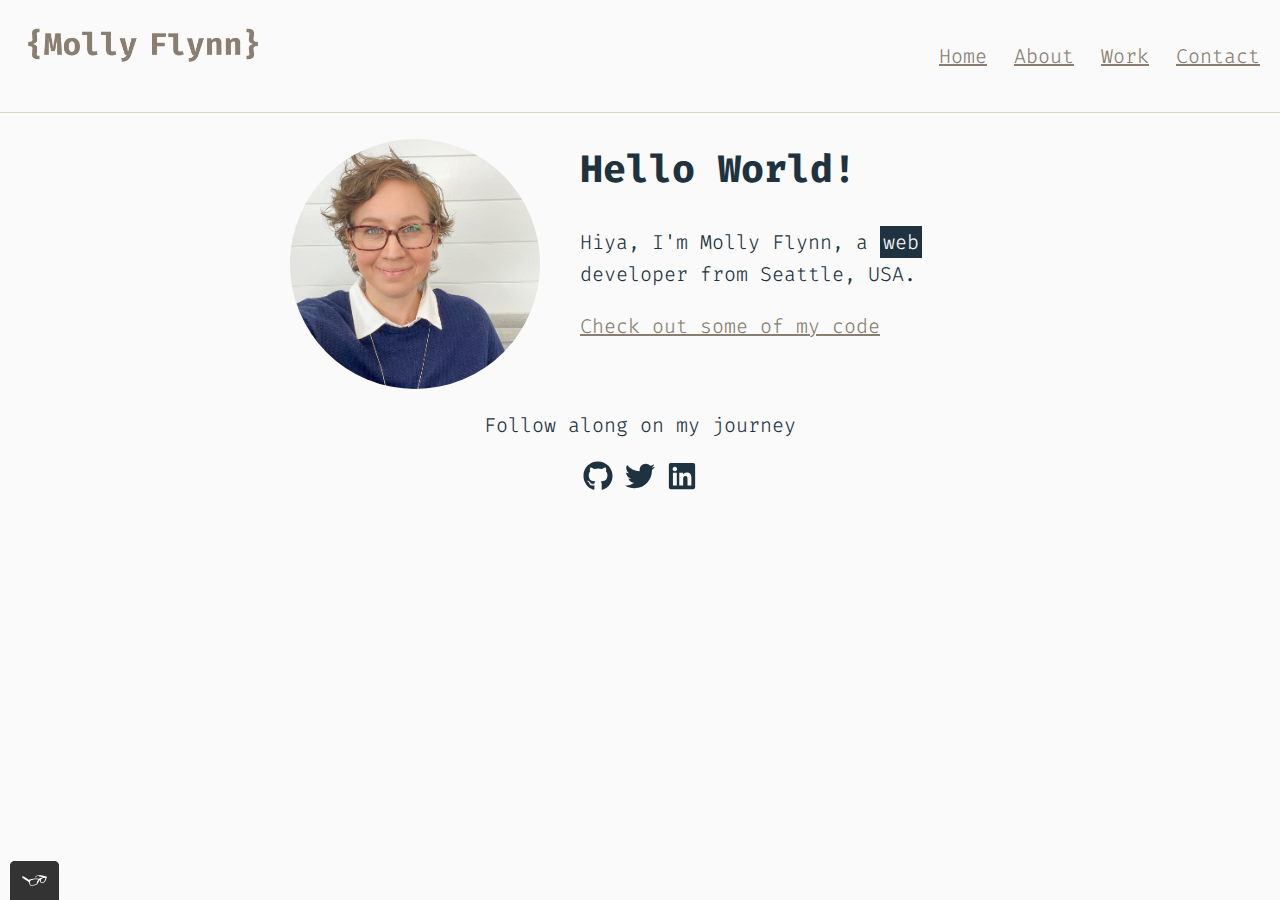
==== index.html @ c8ed8d72 "Initial commit" ====
<!DOCTYPE html>
<html lang="en">
  <head>
    <meta charset="UTF-8" />
    <meta http-equiv="X-UA-Compatible" content="IE=edge" />
    <meta name="viewport" content="width=device-width, initial-scale=1.0" />
    <title>Molly Flynn - Portfolio</title>
    <link rel="icon" type="image/x-icon" href="favicon.ico?v=2" />
    <link rel="stylesheet" type="text/css" href="./css/normalize.css" />
    <link rel="preconnect" href="https://fonts.googleapis.com" />
    <link rel="preconnect" href="https://fonts.gstatic.com" crossorigin />
    <link
      href="https://fonts.googleapis.com/css2?family=Fira+Code&display=swap"
      rel="stylesheet"
    />
    <link rel="stylesheet" href="./css/style.production.css" />
  </head>
  <body>
    <header class="page-header">
      <img
        src="./img/molly-flynn_logo.png"
        class="page-header__item"
        alt="Molly Flynn logo"
      />
      <nav class="main-navigation page-header__item">
        <ul role="menubar" class="navigation-list">
          <li role="presentation">
            <a
              href="index.html"
              role="menuitem"
              class="navigation-list__item navigation-list__item--active"
              >Home</a
            >
          </li>
          <li role="presentation">
            <a href="about.html" role="menuitem" class="navigation-list__item"
              >About<span class="sr-only">Go to the "About Molly" page</span></a
            >
          </li>
          <li role="presentation">
            <a href="work.html" role="menuitem" class="navigation-list__item"
              >Work<span class="sr-only">Go to the "Molly's Work" page</span></a
            >
          </li>
          <li role="presentation">
            <a href="contact.html" role="menuitem" class="navigation-list__item"
              >Contact</a
            >
          </li>
        </ul>
      </nav>
    </header>
    <div class="profile">
      <!--Insert image of me here-->
      <img
        src="./img/molly-flynn-2.JPG"
        class="profile__portrait"
        alt="Molly Flynn Portrait"
      />
      <h1>Hello World!</h1>
      <p>
        Hiya, I'm Molly Flynn, a <span class="p-span">web</span> developer from
        Seattle, USA.
      </p>
      <a href="#">Check out some of my code</a>
    </div>
    <footer class="page-footer">
      <p>Follow along on my journey</p>
      <div class="social-media">
        <a href="https://github.com/mfflynnnn" target="_blank"
          ><span class="sr-only">Github icon</span
          ><svg
            width="30px"
            height="30px"
            xmlns="http://www.w3.org/2000/svg"
            viewBox="0 0 496 512"
          >
            <!-- Font Awesome Pro 5.15.4 by @fontawesome - https://fontawesome.com License - https://fontawesome.com/license (Commercial License) -->
            <path
              d="M165.9 397.4c0 2-2.3 3.6-5.2 3.6-3.3.3-5.6-1.3-5.6-3.6 0-2 2.3-3.6 5.2-3.6 3-.3 5.6 1.3 5.6 3.6zm-31.1-4.5c-.7 2 1.3 4.3 4.3 4.9 2.6 1 5.6 0 6.2-2s-1.3-4.3-4.3-5.2c-2.6-.7-5.5.3-6.2 2.3zm44.2-1.7c-2.9.7-4.9 2.6-4.6 4.9.3 2 2.9 3.3 5.9 2.6 2.9-.7 4.9-2.6 4.6-4.6-.3-1.9-3-3.2-5.9-2.9zM244.8 8C106.1 8 0 113.3 0 252c0 110.9 69.8 205.8 169.5 239.2 12.8 2.3 17.3-5.6 17.3-12.1 0-6.2-.3-40.4-.3-61.4 0 0-70 15-84.7-29.8 0 0-11.4-29.1-27.8-36.6 0 0-22.9-15.7 1.6-15.4 0 0 24.9 2 38.6 25.8 21.9 38.6 58.6 27.5 72.9 20.9 2.3-16 8.8-27.1 16-33.7-55.9-6.2-112.3-14.3-112.3-110.5 0-27.5 7.6-41.3 23.6-58.9-2.6-6.5-11.1-33.3 2.6-67.9 20.9-6.5 69 27 69 27 20-5.6 41.5-8.5 62.8-8.5s42.8 2.9 62.8 8.5c0 0 48.1-33.6 69-27 13.7 34.7 5.2 61.4 2.6 67.9 16 17.7 25.8 31.5 25.8 58.9 0 96.5-58.9 104.2-114.8 110.5 9.2 7.9 17 22.9 17 46.4 0 33.7-.3 75.4-.3 83.6 0 6.5 4.6 14.4 17.3 12.1C428.2 457.8 496 362.9 496 252 496 113.3 383.5 8 244.8 8zM97.2 352.9c-1.3 1-1 3.3.7 5.2 1.6 1.6 3.9 2.3 5.2 1 1.3-1 1-3.3-.7-5.2-1.6-1.6-3.9-2.3-5.2-1zm-10.8-8.1c-.7 1.3.3 2.9 2.3 3.9 1.6 1 3.6.7 4.3-.7.7-1.3-.3-2.9-2.3-3.9-2-.6-3.6-.3-4.3.7zm32.4 35.6c-1.6 1.3-1 4.3 1.3 6.2 2.3 2.3 5.2 2.6 6.5 1 1.3-1.3.7-4.3-1.3-6.2-2.2-2.3-5.2-2.6-6.5-1zm-11.4-14.7c-1.6 1-1.6 3.6 0 5.9 1.6 2.3 4.3 3.3 5.6 2.3 1.6-1.3 1.6-3.9 0-6.2-1.4-2.3-4-3.3-5.6-2z"
            /></svg
        ></a>
        <a href="https://twitter.com/MollyFlynnHigh5" target="_blank"
          ><span class="sr-only">Twitter icon</span
          ><svg
            width="30px"
            height="30px"
            xmlns="http://www.w3.org/2000/svg"
            viewBox="0 0 512 512"
          >
            <!-- Font Awesome Pro 5.15.4 by @fontawesome - https://fontawesome.com License - https://fontawesome.com/license (Commercial License) -->
            <path
              d="M459.37 151.716c.325 4.548.325 9.097.325 13.645 0 138.72-105.583 298.558-298.558 298.558-59.452 0-114.68-17.219-161.137-47.106 8.447.974 16.568 1.299 25.34 1.299 49.055 0 94.213-16.568 130.274-44.832-46.132-.975-84.792-31.188-98.112-72.772 6.498.974 12.995 1.624 19.818 1.624 9.421 0 18.843-1.3 27.614-3.573-48.081-9.747-84.143-51.98-84.143-102.985v-1.299c13.969 7.797 30.214 12.67 47.431 13.319-28.264-18.843-46.781-51.005-46.781-87.391 0-19.492 5.197-37.36 14.294-52.954 51.655 63.675 129.3 105.258 216.365 109.807-1.624-7.797-2.599-15.918-2.599-24.04 0-57.828 46.782-104.934 104.934-104.934 30.213 0 57.502 12.67 76.67 33.137 23.715-4.548 46.456-13.32 66.599-25.34-7.798 24.366-24.366 44.833-46.132 57.827 21.117-2.273 41.584-8.122 60.426-16.243-14.292 20.791-32.161 39.308-52.628 54.253z"
            /></svg
        ></a>
        <a href="https://www.linkedin.com/in/mollymflynn/" target="_blank"
          ><span class="sr-only">LinkedIn icon</span
          ><svg
            width="30px"
            height="30px"
            xmlns="http://www.w3.org/2000/svg"
            viewBox="0 0 448 512"
          >
            <!-- Font Awesome Pro 5.15.4 by @fontawesome - https://fontawesome.com License - https://fontawesome.com/license (Commercial License) -->
            <path
              d="M416 32H31.9C14.3 32 0 46.5 0 64.3v383.4C0 465.5 14.3 480 31.9 480H416c17.6 0 32-14.5 32-32.3V64.3c0-17.8-14.4-32.3-32-32.3zM135.4 416H69V202.2h66.5V416zm-33.2-243c-21.3 0-38.5-17.3-38.5-38.5S80.9 96 102.2 96c21.2 0 38.5 17.3 38.5 38.5 0 21.3-17.2 38.5-38.5 38.5zm282.1 243h-66.4V312c0-24.8-.5-56.7-34.5-56.7-34.6 0-39.9 27-39.9 54.9V416h-66.4V202.2h63.7v29.2h.9c8.9-16.8 30.6-34.5 62.9-34.5 67.2 0 79.7 44.3 79.7 101.9V416z"
            /></svg
        ></a>
      </div>
    </footer>
    <script src="js/tota11y.min.js"></script>
  </body>
</html>
---- css/style.production.css ----
/*
* Prefixed by https://autoprefixer.github.io
* PostCSS: v8.4.14,
* Autoprefixer: v10.4.7
* Browsers: last 4 version
*/

/*
COLORS
Offwhite: #fafafa (background)
Light Tan: #DFD3C3
Dark Tan: #8a7e70
Dusty Navy: #1e333f (font, accents)

FONT
font-family: 'Fira Code', monospace;
*/

* {
  -webkit-box-sizing: border-box;
  box-sizing: border-box;
}

body {
  color: #1e333f;
  background-color: #fafafa;
  font-family: "Fira Code", monospace;
  font-size: 20px;
  font-weight: 100;
  line-height: 1.6;
}

.page-header {
  display: -webkit-box;
  display: -ms-flexbox;
  display: flex;
  width: 100%;
  padding: 20px;
  border-bottom: 1px solid #dfd3c3;
  /*box-shadow: 2px 3px 5px rgba(30, 51, 63, 0.2);*/
}

.page-header__item {
  -webkit-box-flex: 0;
  -ms-flex: 0 1 200px;
  flex: 0 1 200px;
  width: 20%;
  height: 20%;
}

.page-header .page-header__item:last-child {
  -webkit-box-flex: 1;
  -ms-flex-positive: 1;
  flex-grow: 1;
  text-align: right;
}

.navigation-list {
  list-style-type: none;
}

.navigation-list li {
  display: inline-block;
  margin-left: 15px;
}

h1 {
  font-size: 3vw;
}

.profile {
  max-width: 700px;
  margin: 0 auto;
}

.profile__portrait {
  float: left;
  width: 250px;
  margin-right: 40px;
  border-radius: 50%;
}

.p-span {
  color: #fafafa;
  background-color: #1e333f;
  padding: 3px;
}

a {
  color: #8a7e70;
  -webkit-transition: all 200ms ease-in-out;
  -o-transition: all 200ms ease-in-out;
  transition: all 200ms ease-in-out;
}

a:visited {
  color: #05676e;
}

a:hover {
  color: #dfd3c3;
  text-decoration: none;
}

a:focus {
  color: #dfd3c3;
  text-decoration: none;
}

a:active {
  color: #489c79;
}

button {
  border: none;
  font-family: "Fira Code", monospace;
  background-color: #1e333f;
  color: white;
  text-decoration: none;
  padding: 10px;
  border-radius: 3px;
  border-bottom: 2px solid rgba(0, 0, 0, 0.3);
  -webkit-box-shadow: 2px 3px 5px rgba(30, 51, 63, 0.2);
  box-shadow: 2px 3px 5px rgba(30, 51, 63, 0.2);
  -webkit-transition: all 200ms ease-in-out;
  -o-transition: all 200ms ease-in-out;
  transition: all 200ms ease-in-out;
}

.button {
  border: none;
  font-family: "Fira Code", monospace;
  background-color: #1e333f;
  color: white;
  text-decoration: none;
  padding: 10px;
  border-radius: 3px;
  border-bottom: 2px solid rgba(0, 0, 0, 0.3);
  -webkit-box-shadow: 2px 3px 5px rgba(30, 51, 63, 0.2);
  box-shadow: 2px 3px 5px rgba(30, 51, 63, 0.2);
  -webkit-transition: all 200ms ease-in-out;
  -o-transition: all 200ms ease-in-out;
  transition: all 200ms ease-in-out;
}

button:hover,
button:focus,
.button:hover,
.button:focus {
  color: white;
  cursor: pointer;
  opacity: 0.8;
}

.button__secondary {
  background-color: #e0b354;
  color: #a39191;
}

.page-footer {
  clear: both;
  display: -webkit-box;
  display: -ms-flexbox;
  display: flex;
  -webkit-box-orient: vertical;
  -webkit-box-direction: normal;
  -ms-flex-direction: column;
  flex-direction: column;
  text-align: center;
}

svg {
  fill: #1e333f;
  -webkit-transition: all 200ms ease-in-out;
  -o-transition: all 200ms ease-in-out;
  transition: all 200ms ease-in-out;
}

svg:hover {
  fill: #5e7582;
}

.sr-only {
  position: absolute;
  left: -10000px;
  top: auto;
  width: 1px;
  height: 1px;
  overflow: hidden;
}

.grid {
  display: -ms-grid;
  display: grid;
  -ms-grid-columns: 1fr 20px 1fr 20px 1fr;
  grid-template-columns: 1fr 1fr 1fr;
  grid-gap: 20px;
}

.grid__item {
  background-color: #dfd3c3;
  padding: 30px;
}

.grid__item a:hover {
  color: white;
}

.space-needle {
  -webkit-animation: 4s color-change infinite alternate linear;
  animation: 4s color-change infinite alternate linear;
}

.ship {
  -webkit-animation: 30s go-sailing infinite alternate linear;
  animation: 30s go-sailing infinite alternate linear;
}

@-webkit-keyframes color-change {
  0% {
    fill: #0a1629;
  }
  100% {
    fill: #8f9eb6;
  }
}

@keyframes color-change {
  0% {
    fill: #0a1629;
  }
  100% {
    fill: #8f9eb6;
  }
}

@-webkit-keyframes go-sailing {
  50% {
    -webkit-transform: translate(0%);
    transform: translate(0%);
  }
  100% {
    -webkit-transform: translate(50%);
    transform: translate(50%);
  }
  0% {
    -webkit-transform: translate(100%);
    transform: translate(100%);
  }
}

@keyframes go-sailing {
  50% {
    -webkit-transform: translate(0%);
    transform: translate(0%);
  }
  100% {
    -webkit-transform: translate(50%);
    transform: translate(50%);
  }
  0% {
    -webkit-transform: translate(100%);
    transform: translate(100%);
  }
}

@media all and (max-width: 500px) {
  .grid {
    -ms-grid-columns: 1fr;
    grid-template-columns: 1fr;
    grid-gap: 10px;
  }
  .grid__item:last-child {
    grid-column: auto / auto;
    grid-row: auto / auto;
  }
  h1 {
    font-size: 22px;
  }
}

@media all and (max-width: 500px) {
  .grid {
    -ms-grid-columns: 1fr;
    grid-template-columns: 1fr;
  }
}
@media all and (min-width: 500px) and (max-width: 750px) {
  .grid {
    -ms-grid-columns: 1fr 10px 1fr;
    grid-template-columns: 1fr 1fr;
  }
}
@media all and (max-width: 750px) {
  .grid {
    grid-gap: 10px;
  }
  .grid__item:last-child {
    grid-column: auto / auto;
    grid-row: auto / auto;
  }
  h1 {
    font-size: 22px;
  }
}
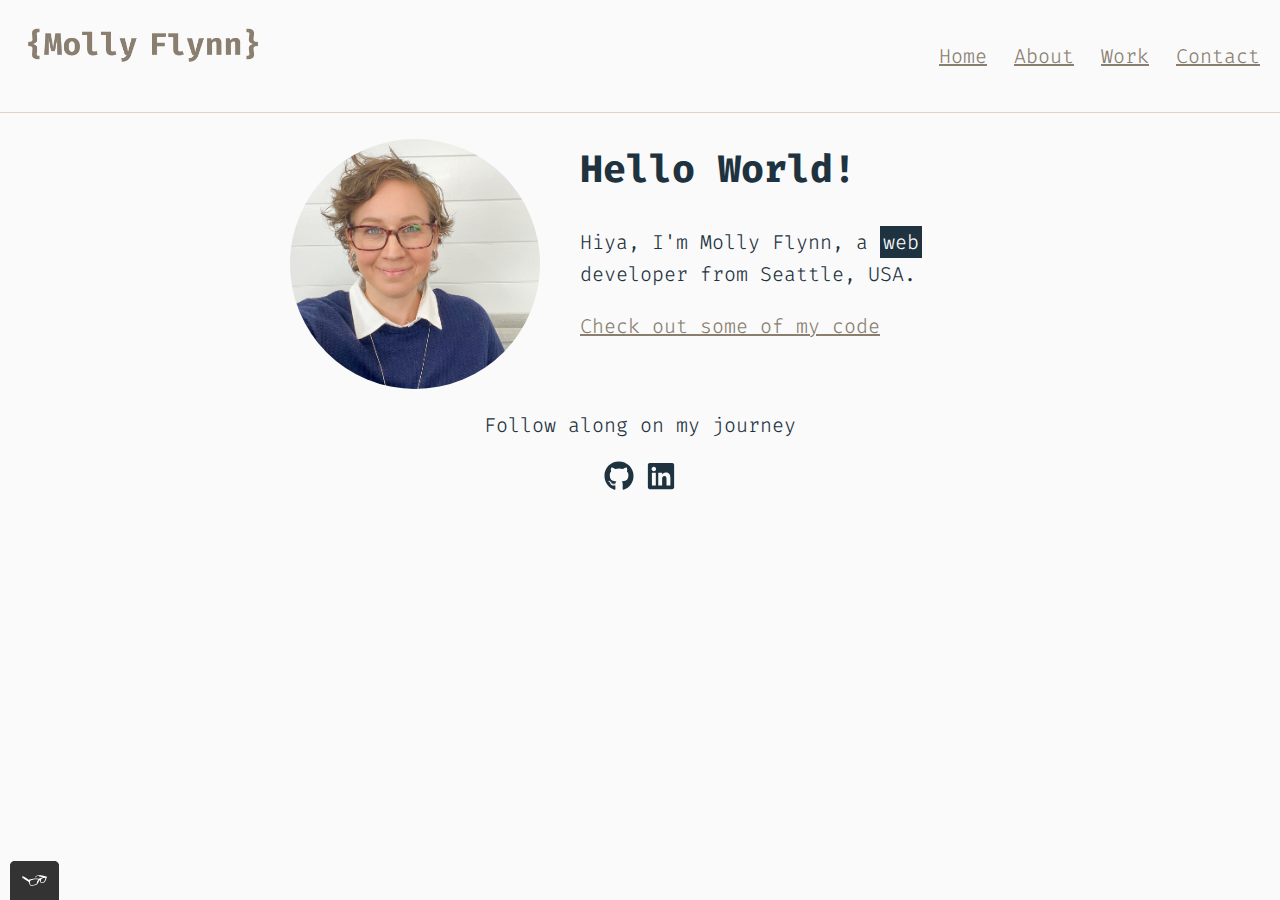
==== commit e3055771: "Updated correct link in index.html" ====
--- a/index.html
+++ b/index.html
@@ -62,7 +62,9 @@
         Hiya, I'm Molly Flynn, a <span class="p-span">web</span> developer from
         Seattle, USA.
       </p>
-      <a href="#">Check out some of my code</a>
+      <a href="https://github.com/mfflynnnn" target="_blank"
+        >Check out some of my code</a
+      >
     </div>
     <footer class="page-footer">
       <p>Follow along on my journey</p>
@@ -78,19 +80,6 @@
             <!-- Font Awesome Pro 5.15.4 by @fontawesome - https://fontawesome.com License - https://fontawesome.com/license (Commercial License) -->
             <path
               d="M165.9 397.4c0 2-2.3 3.6-5.2 3.6-3.3.3-5.6-1.3-5.6-3.6 0-2 2.3-3.6 5.2-3.6 3-.3 5.6 1.3 5.6 3.6zm-31.1-4.5c-.7 2 1.3 4.3 4.3 4.9 2.6 1 5.6 0 6.2-2s-1.3-4.3-4.3-5.2c-2.6-.7-5.5.3-6.2 2.3zm44.2-1.7c-2.9.7-4.9 2.6-4.6 4.9.3 2 2.9 3.3 5.9 2.6 2.9-.7 4.9-2.6 4.6-4.6-.3-1.9-3-3.2-5.9-2.9zM244.8 8C106.1 8 0 113.3 0 252c0 110.9 69.8 205.8 169.5 239.2 12.8 2.3 17.3-5.6 17.3-12.1 0-6.2-.3-40.4-.3-61.4 0 0-70 15-84.7-29.8 0 0-11.4-29.1-27.8-36.6 0 0-22.9-15.7 1.6-15.4 0 0 24.9 2 38.6 25.8 21.9 38.6 58.6 27.5 72.9 20.9 2.3-16 8.8-27.1 16-33.7-55.9-6.2-112.3-14.3-112.3-110.5 0-27.5 7.6-41.3 23.6-58.9-2.6-6.5-11.1-33.3 2.6-67.9 20.9-6.5 69 27 69 27 20-5.6 41.5-8.5 62.8-8.5s42.8 2.9 62.8 8.5c0 0 48.1-33.6 69-27 13.7 34.7 5.2 61.4 2.6 67.9 16 17.7 25.8 31.5 25.8 58.9 0 96.5-58.9 104.2-114.8 110.5 9.2 7.9 17 22.9 17 46.4 0 33.7-.3 75.4-.3 83.6 0 6.5 4.6 14.4 17.3 12.1C428.2 457.8 496 362.9 496 252 496 113.3 383.5 8 244.8 8zM97.2 352.9c-1.3 1-1 3.3.7 5.2 1.6 1.6 3.9 2.3 5.2 1 1.3-1 1-3.3-.7-5.2-1.6-1.6-3.9-2.3-5.2-1zm-10.8-8.1c-.7 1.3.3 2.9 2.3 3.9 1.6 1 3.6.7 4.3-.7.7-1.3-.3-2.9-2.3-3.9-2-.6-3.6-.3-4.3.7zm32.4 35.6c-1.6 1.3-1 4.3 1.3 6.2 2.3 2.3 5.2 2.6 6.5 1 1.3-1.3.7-4.3-1.3-6.2-2.2-2.3-5.2-2.6-6.5-1zm-11.4-14.7c-1.6 1-1.6 3.6 0 5.9 1.6 2.3 4.3 3.3 5.6 2.3 1.6-1.3 1.6-3.9 0-6.2-1.4-2.3-4-3.3-5.6-2z"
-            /></svg
-        ></a>
-        <a href="https://twitter.com/MollyFlynnHigh5" target="_blank"
-          ><span class="sr-only">Twitter icon</span
-          ><svg
-            width="30px"
-            height="30px"
-            xmlns="http://www.w3.org/2000/svg"
-            viewBox="0 0 512 512"
-          >
-            <!-- Font Awesome Pro 5.15.4 by @fontawesome - https://fontawesome.com License - https://fontawesome.com/license (Commercial License) -->
-            <path
-              d="M459.37 151.716c.325 4.548.325 9.097.325 13.645 0 138.72-105.583 298.558-298.558 298.558-59.452 0-114.68-17.219-161.137-47.106 8.447.974 16.568 1.299 25.34 1.299 49.055 0 94.213-16.568 130.274-44.832-46.132-.975-84.792-31.188-98.112-72.772 6.498.974 12.995 1.624 19.818 1.624 9.421 0 18.843-1.3 27.614-3.573-48.081-9.747-84.143-51.98-84.143-102.985v-1.299c13.969 7.797 30.214 12.67 47.431 13.319-28.264-18.843-46.781-51.005-46.781-87.391 0-19.492 5.197-37.36 14.294-52.954 51.655 63.675 129.3 105.258 216.365 109.807-1.624-7.797-2.599-15.918-2.599-24.04 0-57.828 46.782-104.934 104.934-104.934 30.213 0 57.502 12.67 76.67 33.137 23.715-4.548 46.456-13.32 66.599-25.34-7.798 24.366-24.366 44.833-46.132 57.827 21.117-2.273 41.584-8.122 60.426-16.243-14.292 20.791-32.161 39.308-52.628 54.253z"
             /></svg
         ></a>
         <a href="https://www.linkedin.com/in/mollymflynn/" target="_blank"
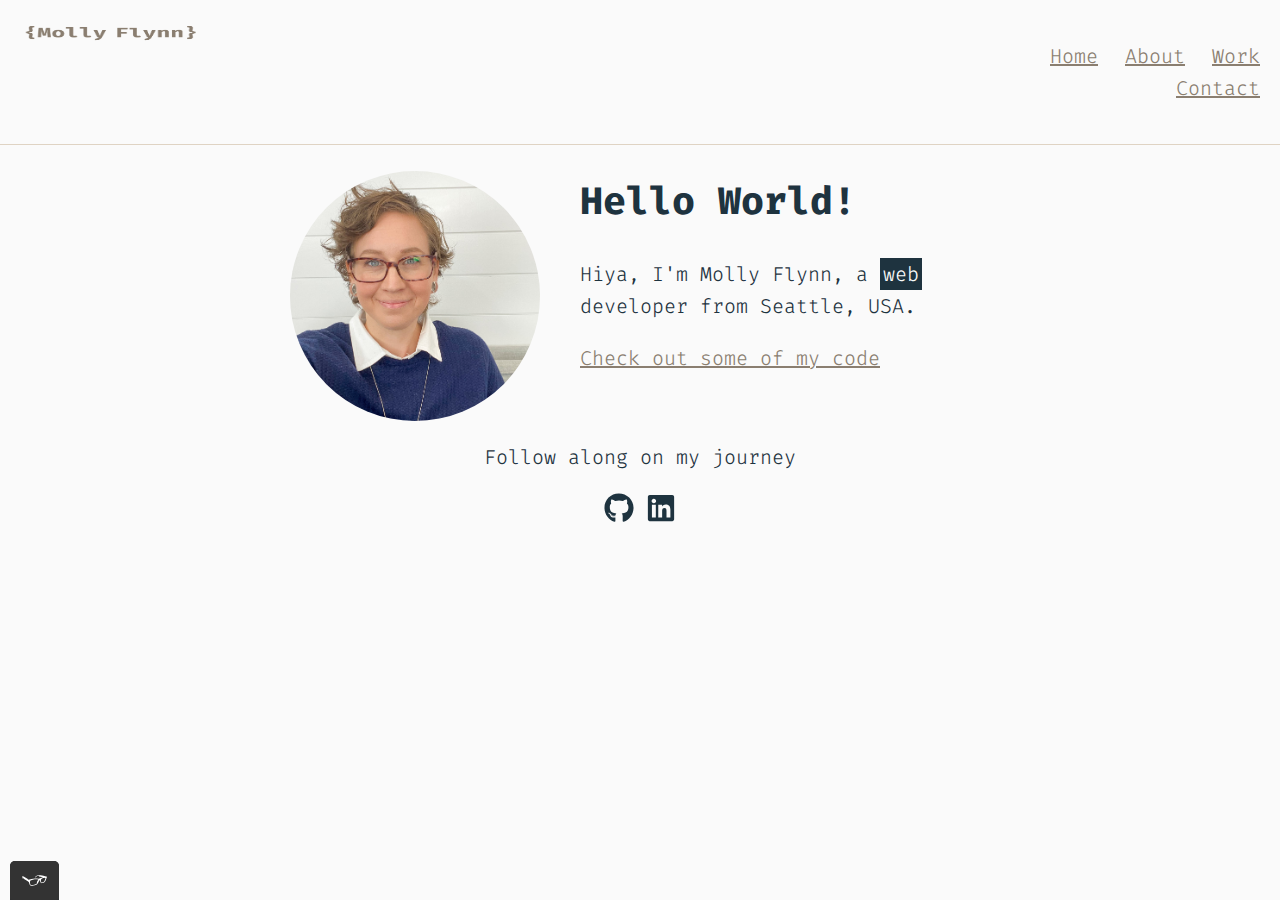
==== commit 4b68f8ac: "Two changes (see description)" ====
--- a/index.html
+++ b/index.html
@@ -17,11 +17,13 @@
   </head>
   <body>
     <header class="page-header">
-      <img
-        src="./img/molly-flynn_logo.png"
-        class="page-header__item"
-        alt="Molly Flynn logo"
-      />
+      <a href="index.html" role="menuitem">
+        <img
+          src="./img/molly-flynn_logo.png"
+          class="page-header__item"
+          alt="Molly Flynn logo"
+        />
+      </a>
       <nav class="main-navigation page-header__item">
         <ul role="menubar" class="navigation-list">
           <li role="presentation">
@@ -50,21 +52,23 @@
         </ul>
       </nav>
     </header>
-    <div class="profile">
-      <!--Insert image of me here-->
-      <img
-        src="./img/molly-flynn-2.JPG"
-        class="profile__portrait"
-        alt="Molly Flynn Portrait"
-      />
-      <h1>Hello World!</h1>
-      <p>
-        Hiya, I'm Molly Flynn, a <span class="p-span">web</span> developer from
-        Seattle, USA.
-      </p>
-      <a href="https://github.com/mfflynnnn" target="_blank"
-        >Check out some of my code</a
-      >
+    <div class="container">
+      <div class="profile">
+        <!--Insert image of me here-->
+        <img
+          src="./img/molly-flynn-2.JPG"
+          class="profile__portrait"
+          alt="Molly Flynn Portrait"
+        />
+        <h1>Hello World!</h1>
+        <p>
+          Hiya, I'm Molly Flynn, a <span class="p-span">web</span> developer
+          from Seattle, USA.
+        </p>
+        <a href="https://github.com/mfflynnnn" target="_blank"
+          >Check out some of my code</a
+        >
+      </div>
     </div>
     <footer class="page-footer">
       <p>Follow along on my journey</p>
@@ -75,7 +79,7 @@
             width="30px"
             height="30px"
             xmlns="http://www.w3.org/2000/svg"
-            viewBox="0 0 496 512"
+            viewbox="0 0 496 512"
           >
             <!-- Font Awesome Pro 5.15.4 by @fontawesome - https://fontawesome.com License - https://fontawesome.com/license (Commercial License) -->
             <path
@@ -88,7 +92,7 @@
             width="30px"
             height="30px"
             xmlns="http://www.w3.org/2000/svg"
-            viewBox="0 0 448 512"
+            viewbox="0 0 448 512"
           >
             <!-- Font Awesome Pro 5.15.4 by @fontawesome - https://fontawesome.com License - https://fontawesome.com/license (Commercial License) -->
             <path
--- a/css/style.production.css
+++ b/css/style.production.css
@@ -1,10 +1,3 @@
-/*
-* Prefixed by https://autoprefixer.github.io
-* PostCSS: v8.4.14,
-* Autoprefixer: v10.4.7
-* Browsers: last 4 version
-*/
-
 /*
 COLORS
 Offwhite: #fafafa (background)
@@ -17,7 +10,6 @@
 */
 
 * {
-  -webkit-box-sizing: border-box;
   box-sizing: border-box;
 }
 
@@ -31,8 +23,6 @@
 }
 
 .page-header {
-  display: -webkit-box;
-  display: -ms-flexbox;
   display: flex;
   width: 100%;
   padding: 20px;
@@ -41,16 +31,12 @@
 }
 
 .page-header__item {
-  -webkit-box-flex: 0;
-  -ms-flex: 0 1 200px;
   flex: 0 1 200px;
   width: 20%;
   height: 20%;
 }
 
 .page-header .page-header__item:last-child {
-  -webkit-box-flex: 1;
-  -ms-flex-positive: 1;
   flex-grow: 1;
   text-align: right;
 }
@@ -66,6 +52,11 @@
 
 h1 {
   font-size: 3vw;
+}
+
+.container {
+  padding-left: 10%;
+  padding-right: 10%;
 }
 
 .profile {
@@ -88,8 +79,6 @@
 
 a {
   color: #8a7e70;
-  -webkit-transition: all 200ms ease-in-out;
-  -o-transition: all 200ms ease-in-out;
   transition: all 200ms ease-in-out;
 }
 
@@ -120,10 +109,7 @@
   padding: 10px;
   border-radius: 3px;
   border-bottom: 2px solid rgba(0, 0, 0, 0.3);
-  -webkit-box-shadow: 2px 3px 5px rgba(30, 51, 63, 0.2);
   box-shadow: 2px 3px 5px rgba(30, 51, 63, 0.2);
-  -webkit-transition: all 200ms ease-in-out;
-  -o-transition: all 200ms ease-in-out;
   transition: all 200ms ease-in-out;
 }
 
@@ -136,10 +122,7 @@
   padding: 10px;
   border-radius: 3px;
   border-bottom: 2px solid rgba(0, 0, 0, 0.3);
-  -webkit-box-shadow: 2px 3px 5px rgba(30, 51, 63, 0.2);
   box-shadow: 2px 3px 5px rgba(30, 51, 63, 0.2);
-  -webkit-transition: all 200ms ease-in-out;
-  -o-transition: all 200ms ease-in-out;
   transition: all 200ms ease-in-out;
 }
 
@@ -159,20 +142,13 @@
 
 .page-footer {
   clear: both;
-  display: -webkit-box;
-  display: -ms-flexbox;
   display: flex;
-  -webkit-box-orient: vertical;
-  -webkit-box-direction: normal;
-  -ms-flex-direction: column;
   flex-direction: column;
   text-align: center;
 }
 
 svg {
   fill: #1e333f;
-  -webkit-transition: all 200ms ease-in-out;
-  -o-transition: all 200ms ease-in-out;
   transition: all 200ms ease-in-out;
 }
 
@@ -190,9 +166,7 @@
 }
 
 .grid {
-  display: -ms-grid;
   display: grid;
-  -ms-grid-columns: 1fr 20px 1fr 20px 1fr;
   grid-template-columns: 1fr 1fr 1fr;
   grid-gap: 20px;
 }
@@ -207,22 +181,11 @@
 }
 
 .space-needle {
-  -webkit-animation: 4s color-change infinite alternate linear;
   animation: 4s color-change infinite alternate linear;
 }
 
 .ship {
-  -webkit-animation: 30s go-sailing infinite alternate linear;
   animation: 30s go-sailing infinite alternate linear;
-}
-
-@-webkit-keyframes color-change {
-  0% {
-    fill: #0a1629;
-  }
-  100% {
-    fill: #8f9eb6;
-  }
 }
 
 @keyframes color-change {
@@ -234,39 +197,20 @@
   }
 }
 
-@-webkit-keyframes go-sailing {
-  50% {
-    -webkit-transform: translate(0%);
-    transform: translate(0%);
-  }
-  100% {
-    -webkit-transform: translate(50%);
-    transform: translate(50%);
-  }
-  0% {
-    -webkit-transform: translate(100%);
-    transform: translate(100%);
-  }
-}
-
 @keyframes go-sailing {
   50% {
-    -webkit-transform: translate(0%);
     transform: translate(0%);
   }
   100% {
-    -webkit-transform: translate(50%);
     transform: translate(50%);
   }
   0% {
-    -webkit-transform: translate(100%);
     transform: translate(100%);
   }
 }
 
 @media all and (max-width: 500px) {
   .grid {
-    -ms-grid-columns: 1fr;
     grid-template-columns: 1fr;
     grid-gap: 10px;
   }
@@ -281,13 +225,11 @@
 
 @media all and (max-width: 500px) {
   .grid {
-    -ms-grid-columns: 1fr;
     grid-template-columns: 1fr;
   }
 }
 @media all and (min-width: 500px) and (max-width: 750px) {
   .grid {
-    -ms-grid-columns: 1fr 10px 1fr;
     grid-template-columns: 1fr 1fr;
   }
 }
